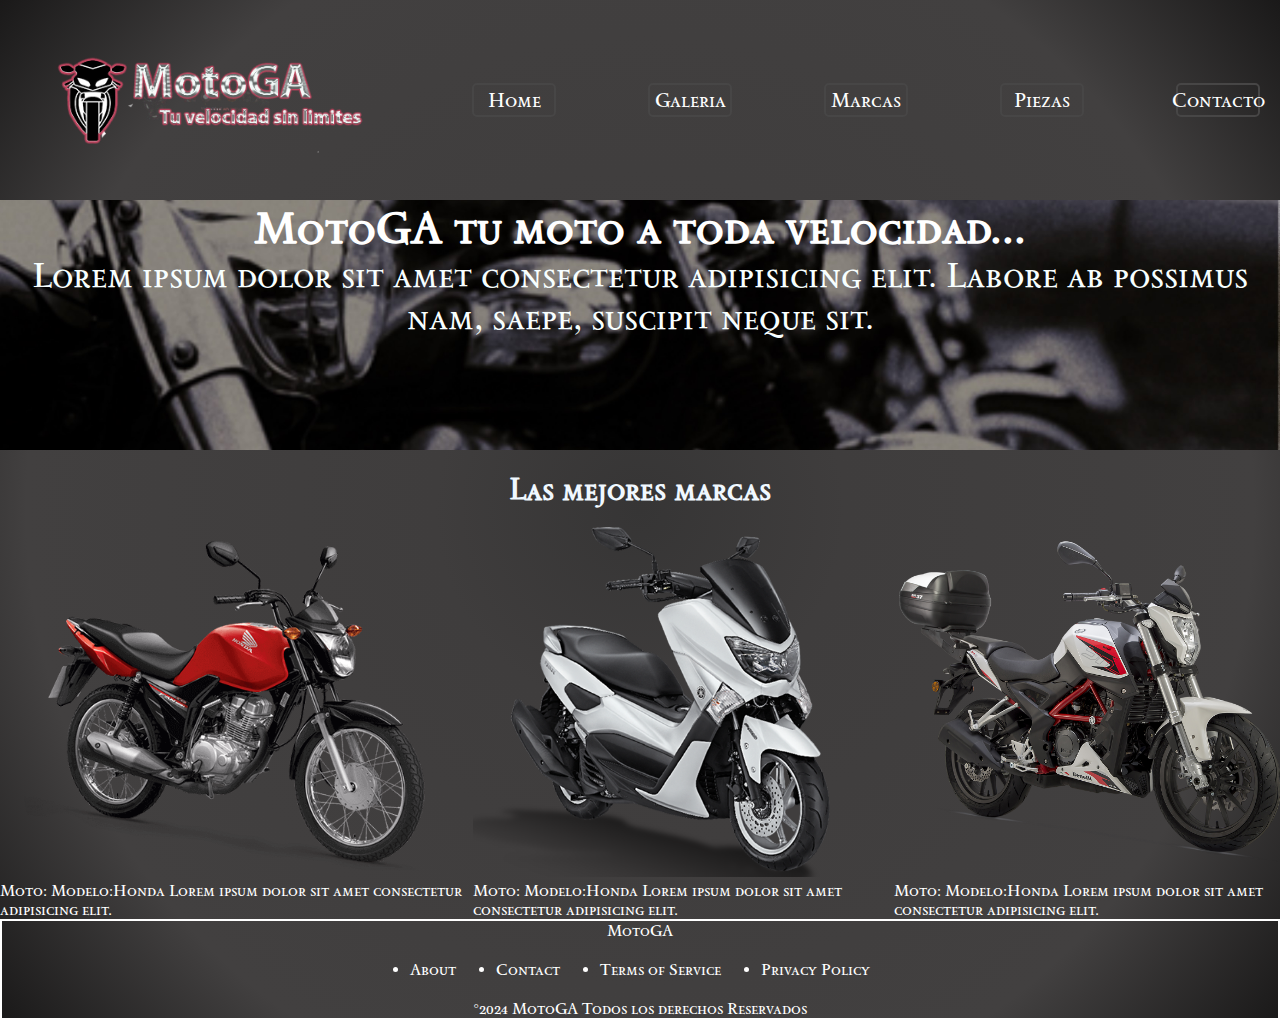
==== index.html @ 1b350fd1 "mi primera subida" ====
<!DOCTYPE html>
<html lang="en">
  <head>
    <meta charset="UTF-8" />
    <meta name="viewport" content="width=device-width, initial-scale=1.0" />
    <title>MotoGA</title>
    <link rel="stylesheet" href="./css/style.css" />
    <link rel="preconnect" href="https://fonts.googleapis.com" />
    <link rel="preconnect" href="https://fonts.gstatic.com" crossorigin />
    <link
      href="https://fonts.googleapis.com/css2?family=Sedan+SC&display=swap"
      rel="stylesheet"
    />
  </head>
  <body>
    <header class="menu-container">
      <nav class="menu">
        <img src="/logo.png" alt="" class="logo" />
        <div class="boton-general">
          <a href="./index.html" class="button">Home</a>
        </div>
        <div class="boton-general">
          <a href="./galeria.html" class="button">Galeria</a>
        </div>
        <div class="boton-general">
          <a href="./marcas.html" class="button">Marcas</a>
        </div>
        <div class="boton-general">
          <a href="./piezas.html" class="button">Piezas</a>
        </div>
        <div class="boton-general">
          <a href="./contacto.html" class="button">Contacto</a>
        </div>
      </nav>
    </header>

    <div class="portadita">
      <div class="texto-portadita">
        <h1>MotoGA tu moto a toda velocidad...</h1>
        <p>
          Lorem ipsum dolor sit amet consectetur adipisicing elit. Labore ab
          possimus nam, saepe, suscipit neque sit.
        </p>
      </div>
    </div>

    <div class="titulitos"><h4>Las mejores marcas</h4></div>

    <section class="section-motos">
      <div class="motos">
        <img src="./multimedia/honda.JPG" alt="Honda" class="motos1" />
        <p>
          Moto: Modelo:Honda Lorem ipsum dolor sit amet consectetur adipisicing
          elit.
        </p>
      </div>
      <div class="motos">
        <img src="./multimedia/Yamaha.JPG" alt="Yamaha" class="motos1" />
        <p>
          Moto: Modelo:Honda Lorem ipsum dolor sit amet consectetur adipisicing
          elit.
        </p>
      </div>
      <div class="motos">
        <img src="./multimedia/Benelli.JPG" alt="Benelli" class="motos1" />
        <p>
          Moto: Modelo:Honda Lorem ipsum dolor sit amet consectetur adipisicing
          elit.
        </p>
      </div>
    </section>

    <footer class="footer-container">
      <div class="titulo-footer">MotoGA</div>
      <div class="zona-botones">
        <div class="boton-footer">
          <ul>
            <li><a href="#"></a>About</li>
          </ul>
        </div>
        <div class="boton-footer">
          <ul>
            <li><a href="#"></a>Contact</li>
          </ul>
        </div>
        <div class="boton-footer">
          <ul>
            <li><a href="#"></a>Terms of Service</li>
          </ul>
        </div>
        <div class="boton-footer">
          <ul>
            <li><a href="#"></a>Privacy Policy</li>
          </ul>
        </div>
      </div>

      <div class="derechos-autor">
        °2024 MotoGA Todos los derechos Reservados
      </div>
    </footer>

    <!-- <div class="publicidad-container">
      <video
        controls
        autoplay
        loop
        src="./multimedia/motos.mp4.mov"
        class="publicidad"
      ></video>
    </div> -->
  </body>
</html>
---- css/style.css ----
* {
  padding: 0;
  margin: 0;
}

/* fondo */

body {
  background: radial-gradient(
    circle,
    rgb(54, 53, 53) 0%,
    rgb(63, 61, 61) 25%,
    rgb(66, 64, 64) 75%,
    rgb(26, 25, 25) 100%
  );

  display: flex;
  flex-direction: column;

  font-family: "Sedan SC", serif;
  font-weight: 400;
  font-style: normal;
}

/* fondo */
@media (min-width: 420px) {
  /* Navbar */

  .menu {
    display: flex;
    align-items: center;
    justify-content: space-between;
  }

  .boton-general {
    border: 2px solid rgb(71, 70, 70);
    border-radius: 5px;
    width: 80px;
    height: 30px;
    display: flex;
    justify-content: center;
    align-items: center;
    margin: 20px;
  }

  .button {
    text-decoration: none;

    font-size: 20px;
    color: rgb(255, 255, 255);
  }

  .logo {
    height: 200px;
    width: 400px;
  }

  /* Navbar */

  .portadita {
    background-image: url("/motos.jpg");
    background-size: cover;
    background-position: center;
    height: 250px;
    position: relative;
    text-align: center;
    justify-content: center;
  }

  .texto-portadita {
    font-size: 35px;
    color: rgb(248, 255, 255);
  }

  .texto-portadita h1 {
    font-size: 45px;
    color: rgb(255, 255, 255);
  }

  .publicidad-container {
    display: flex;
    justify-content: start;
  }

  .publicidad {
    height: 50%;
    width: 100%;
  }

  .titulitos {
    margin: 20px;
    display: flex;
    justify-content: center;
  }

  .titulitos h4 {
    font-size: 30px;
    color: aliceblue;
  }

  .section-motos {
    display: grid;
    grid-template-columns: repeat(3, 1fr);
  }

  .section-motos .motos p {
    color: white;
  }

  .section-motos .motos img.motos1 {
    height: 350px;
  }

  .footer-container {
    border: 2px solid rgb(255, 255, 255);
  }

  .footer-container .titulo-footer {
    display: flex;
    justify-content: center;
    color: white;
  }

  .footer-container .zona-botones {
    display: flex;
    justify-content: center;
  }

  .footer-container .boton-footer {
    margin: 20px;
    color: white;
  }

  .footer-container .derechos-autor {
    display: flex;
    justify-content: center;
    color: white;
  }
}
/* Galeria */
@media (min-width: 420px) {
  .container-galeria {
    display: flex;
    flex-wrap: wrap;
  }

  .foto-galeria {
    margin: 20px;
    padding: 20px;
    border: 1px solid white;
    border-radius: 5px;
  }

  .foto {
    width: 400px;
    height: 300px;
  }

  /* Marcas */

  .marcas-container {
    display: flex;
    justify-content: center;
    align-items: center;
  }

  .marcas-container .marcas {
    margin: 30px;
    padding: 40px;
  }

  .marcas-container .marc {
    font-size: 70px;
    margin: 20px;
  }

  .marcas-container h5 {
    color: aliceblue;
    display: flex;
    justify-content: center;
  }
}
/* Piezas */

.label1 {
  color: white;
}

.filter {
  width: 100px;
}

.filtro-container {
  display: flex;
  justify-content: center;
}

.piecitas {
  display: flex;
  flex-wrap: wrap;
}

.piecitas .item-container {
  display: grid;
  grid-template-columns: repeat(1, 1fr);
  margin: 20px;
  padding: 25px;
}

.piecitas .items {
  height: 200px;
  width: 200px;
}

.piecitas .button-pedir {
  margin-top: 20px;
  text-decoration: none;
  color: aliceblue;
}

/* Contacto */

.contacto-container {
  border: 2px solid white;
  display: flex;
}

.contacto-container .imagen-container {
  width: 50%;
  height: 100vh;
  border: 2px solid white;
  background-image: url(/multimedia/fondo.png);
  background-size: cover;
  background-repeat: no-repeat;
  background-position: center;
  display: flex;
  align-items: center;
}

.contacto-container .titulo-imagen {
  color: rgb(255, 255, 255);
  font-size: 100px;
}

.contacto-container h6 {
  font-size: 20px;
  margin-left: 20px;
}

.contacto-container .container-contacto {
  width: 50%;
  height: 100vh;
  border: 2px solid white;
}

.container-contacto {
  display: flex;
  justify-content: center;
  align-items: center;
}

.cuadro-info {
  border: 1px solid white;
  width: 90%;
  height: 75%;
  text-align: center;
}

.nombre-apellido {
  margin: 20px;
  font-size: 20px;
}

.correo-asunto {
  margin: 20px;
  font-size: 20px;
}

.mess {
  width: 400px;
  height: 200px;
}
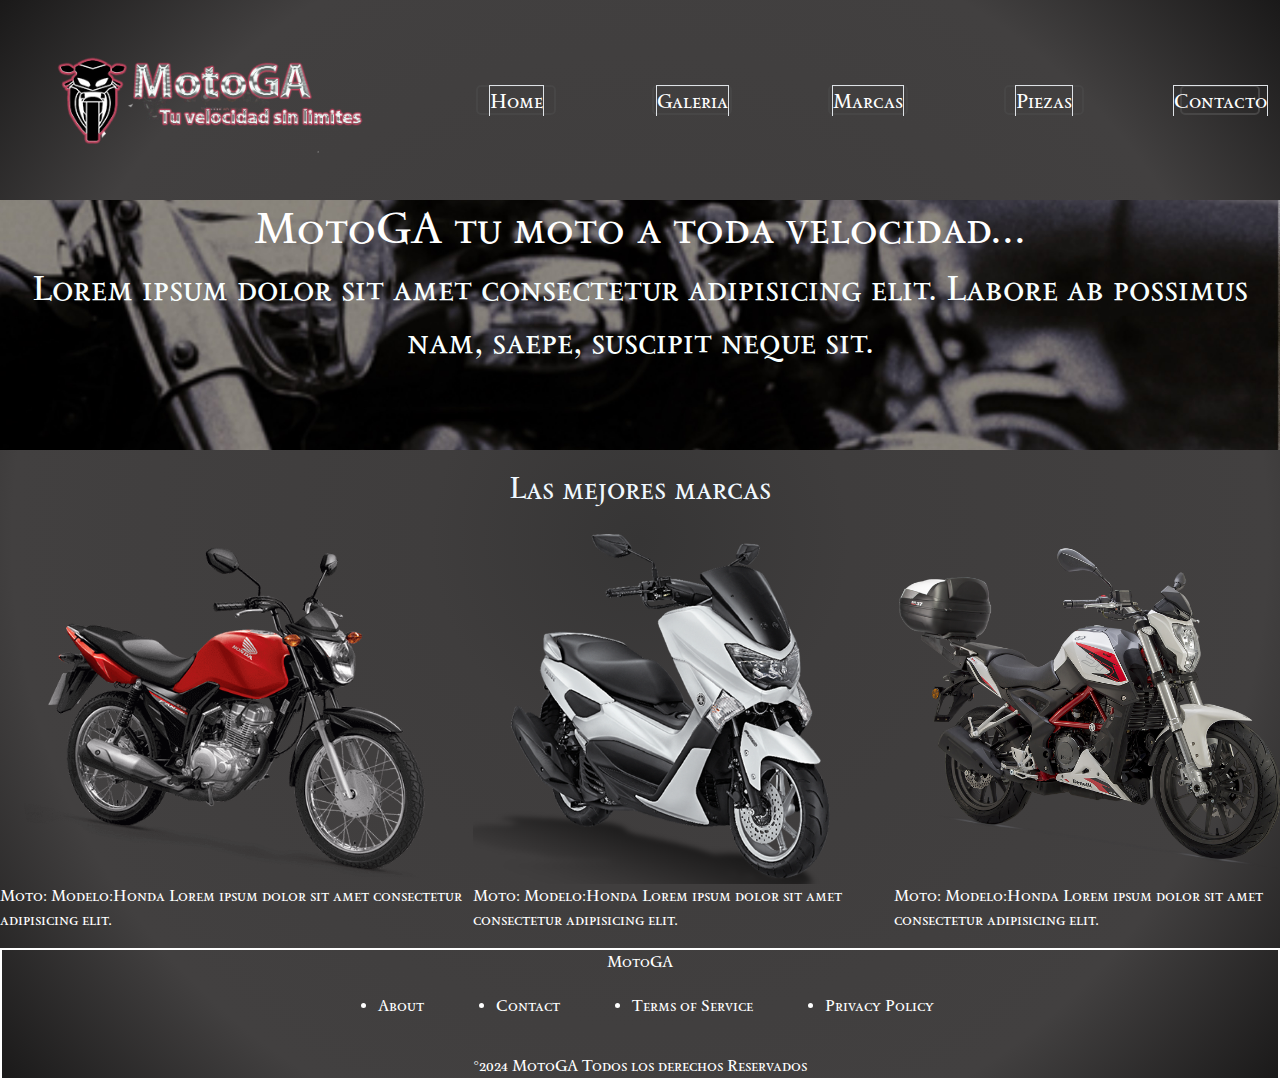
==== commit 3463c957: "listo-todo" ====
--- a/index.html
+++ b/index.html
@@ -11,25 +11,40 @@
       href="https://fonts.googleapis.com/css2?family=Sedan+SC&display=swap"
       rel="stylesheet"
     />
+    <link
+      href="https://cdn.jsdelivr.net/npm/bootstrap@5.3.3/dist/css/bootstrap.min.css"
+      rel="stylesheet"
+      integrity="sha384-QWTKZyjpPEjISv5WaRU9OFeRpok6YctnYmDr5pNlyT2bRjXh0JMhjY6hW+ALEwIH"
+      crossorigin="anonymous"
+    />
   </head>
   <body>
     <header class="menu-container">
       <nav class="menu">
         <img src="/logo.png" alt="" class="logo" />
         <div class="boton-general">
-          <a href="./index.html" class="button">Home</a>
+          <span class="border border-bottom-0">
+            <a href="./index.html" class="button">Home</a>
+          </span>
         </div>
         <div class="boton-general">
-          <a href="./galeria.html" class="button">Galeria</a>
+          <span class="border border-bottom-0">
+            <a href="./galeria.html" class="button">Galeria</a>
+          </span>
         </div>
         <div class="boton-general">
+          <span class="border border-bottom-0">
           <a href="./marcas.html" class="button">Marcas</a>
+        </span>
         </div>
         <div class="boton-general">
+          <span class="border border-bottom-0">
           <a href="./piezas.html" class="button">Piezas</a>
         </div>
         <div class="boton-general">
+          <span class="border border-bottom-0">
           <a href="./contacto.html" class="button">Contacto</a>
+        </span>
         </div>
       </nav>
     </header>
@@ -109,5 +124,11 @@
         class="publicidad"
       ></video>
     </div> -->
+    <script src="script.js"></script>
+    <script
+      src="https://cdn.jsdelivr.net/npm/bootstrap@5.3.3/dist/js/bootstrap.bundle.min.js"
+      integrity="sha384-YvpcrYf0tY3lHB60NNkmXc5s9fDVZLESaAA55NDzOxhy9GkcIdslK1eN7N6jIeHz"
+      crossorigin="anonymous"
+    ></script>
   </body>
 </html>
--- a/css/style.css
+++ b/css/style.css
@@ -1,6 +1,9 @@
 * {
   padding: 0;
   margin: 0;
+  font-family: "Sedan SC", serif;
+  font-weight: 400;
+  font-style: normal;
 }
 
 /* fondo */
@@ -16,10 +19,6 @@
 
   display: flex;
   flex-direction: column;
-
-  font-family: "Sedan SC", serif;
-  font-weight: 400;
-  font-style: normal;
 }
 
 /* fondo */
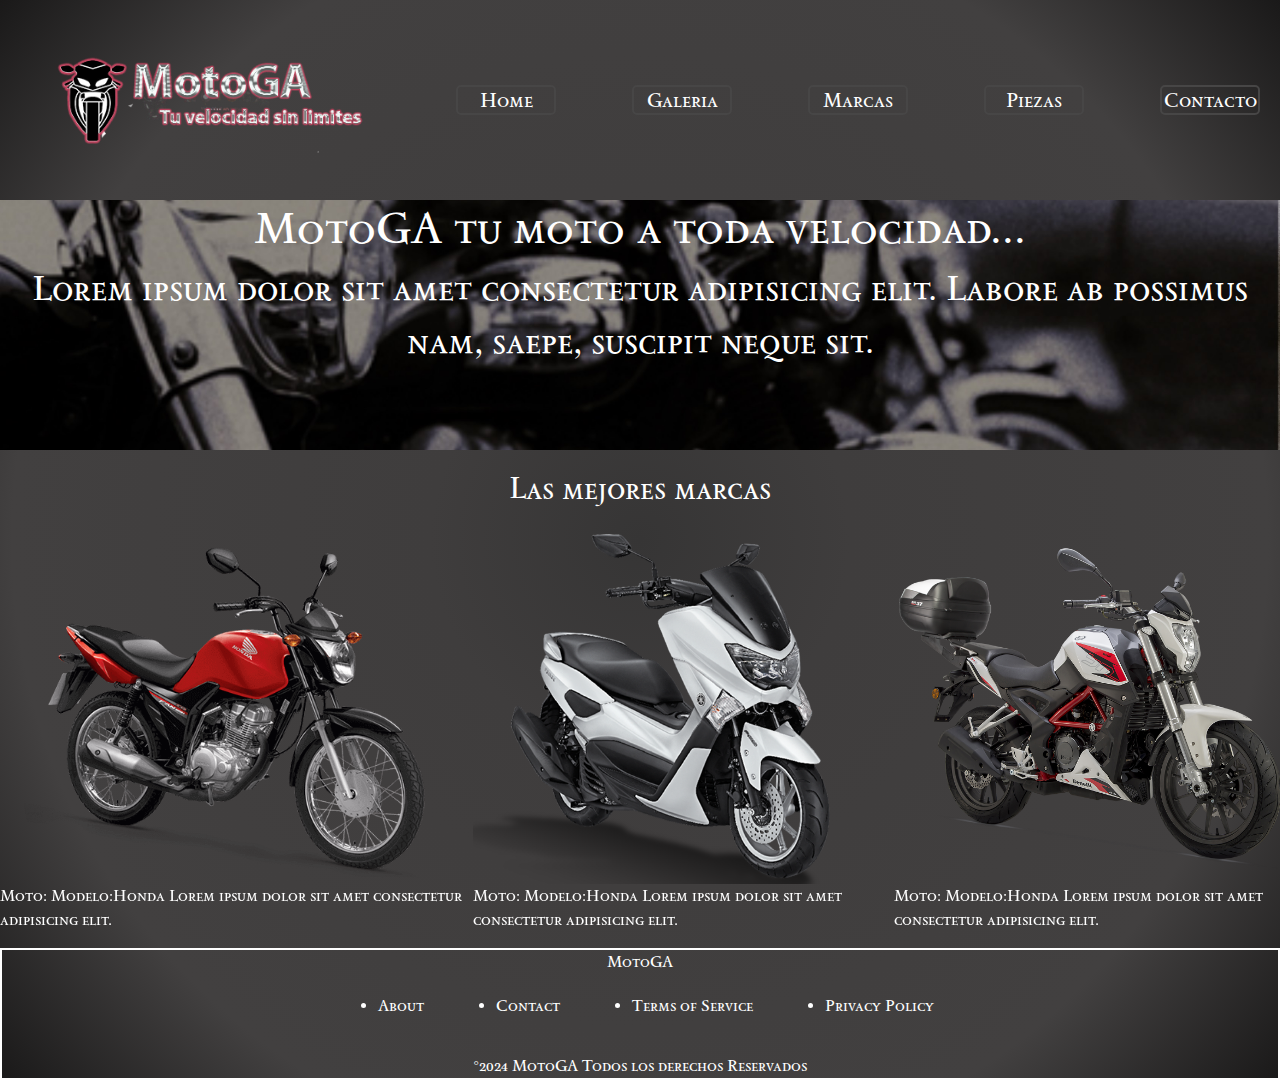
==== commit 47424d81: "sass" ====
--- a/index.html
+++ b/index.html
@@ -4,7 +4,7 @@
     <meta charset="UTF-8" />
     <meta name="viewport" content="width=device-width, initial-scale=1.0" />
     <title>MotoGA</title>
-    <link rel="stylesheet" href="./css/style.css" />
+    <link rel="stylesheet" href="./css/styles.css" />
     <link rel="preconnect" href="https://fonts.googleapis.com" />
     <link rel="preconnect" href="https://fonts.gstatic.com" crossorigin />
     <link
@@ -17,40 +17,39 @@
       integrity="sha384-QWTKZyjpPEjISv5WaRU9OFeRpok6YctnYmDr5pNlyT2bRjXh0JMhjY6hW+ALEwIH"
       crossorigin="anonymous"
     />
+    <link href="https://unpkg.com/aos@2.3.1/dist/aos.css" rel="stylesheet" />
+    <link
+      rel="stylesheet"
+      href="https://cdnjs.cloudflare.com/ajax/libs/animate.css/4.1.1/animate.min.css"
+    />
+    <script src="https://unpkg.com/aos@2.3.1/dist/aos.js"></script>
   </head>
   <body>
     <header class="menu-container">
       <nav class="menu">
-        <img src="/logo.png" alt="" class="logo" />
-        <div class="boton-general">
-          <span class="border border-bottom-0">
-            <a href="./index.html" class="button">Home</a>
-          </span>
+        <div data-aos="fade-right">
+          <img src="./multimedia/logo.png" alt="" class="logo" />
         </div>
         <div class="boton-general">
-          <span class="border border-bottom-0">
-            <a href="./galeria.html" class="button">Galeria</a>
-          </span>
+          <a href="./index.html" class="button">Home</a>
         </div>
         <div class="boton-general">
-          <span class="border border-bottom-0">
-          <a href="./marcas.html" class="button">Marcas</a>
-        </span>
+          <a href="./paginas/galeria.html" class="button">Galeria</a>
         </div>
         <div class="boton-general">
-          <span class="border border-bottom-0">
-          <a href="./piezas.html" class="button">Piezas</a>
+          <a href="./paginas/marcas.html" class="button">Marcas</a>
         </div>
         <div class="boton-general">
-          <span class="border border-bottom-0">
-          <a href="./contacto.html" class="button">Contacto</a>
-        </span>
+          <a href="./paginas/piezas.html" class="button">Piezas</a>
+        </div>
+        <div class="boton-general">
+          <a href="./paginas/contacto.html" class="button">Contacto</a>
         </div>
       </nav>
     </header>
 
     <div class="portadita">
-      <div class="texto-portadita">
+      <div class="animate__animated animate__slideInUp texto-portadita">
         <h1>MotoGA tu moto a toda velocidad...</h1>
         <p>
           Lorem ipsum dolor sit amet consectetur adipisicing elit. Labore ab
@@ -62,26 +61,33 @@
     <div class="titulitos"><h4>Las mejores marcas</h4></div>
 
     <section class="section-motos">
-      <div class="motos">
-        <img src="./multimedia/honda.JPG" alt="Honda" class="motos1" />
-        <p>
-          Moto: Modelo:Honda Lorem ipsum dolor sit amet consectetur adipisicing
-          elit.
-        </p>
+      <div data-aos="zoom-in">
+        <div class="motos">
+          <img src="./multimedia/honda.JPG" alt="Honda" class="motos1" />
+
+          <p>
+            Moto: Modelo:Honda Lorem ipsum dolor sit amet consectetur
+            adipisicing elit.
+          </p>
+        </div>
       </div>
-      <div class="motos">
-        <img src="./multimedia/Yamaha.JPG" alt="Yamaha" class="motos1" />
-        <p>
-          Moto: Modelo:Honda Lorem ipsum dolor sit amet consectetur adipisicing
-          elit.
-        </p>
+      <div data-aos="zoom-in">
+        <div class="motos">
+          <img src="./multimedia/Yamaha.JPG" alt="Yamaha" class="motos1" />
+          <p>
+            Moto: Modelo:Honda Lorem ipsum dolor sit amet consectetur
+            adipisicing elit.
+          </p>
+        </div>
       </div>
-      <div class="motos">
-        <img src="./multimedia/Benelli.JPG" alt="Benelli" class="motos1" />
-        <p>
-          Moto: Modelo:Honda Lorem ipsum dolor sit amet consectetur adipisicing
-          elit.
-        </p>
+      <div data-aos="zoom-in">
+        <div class="motos">
+          <img src="./multimedia/Benelli.JPG" alt="Benelli" class="motos1" />
+          <p>
+            Moto: Modelo:Honda Lorem ipsum dolor sit amet consectetur
+            adipisicing elit.
+          </p>
+        </div>
       </div>
     </section>
 
@@ -115,16 +121,9 @@
       </div>
     </footer>
 
-    <!-- <div class="publicidad-container">
-      <video
-        controls
-        autoplay
-        loop
-        src="./multimedia/motos.mp4.mov"
-        class="publicidad"
-      ></video>
-    </div> -->
-    <script src="script.js"></script>
+    <script>
+      AOS.init();
+    </script>
     <script
       src="https://cdn.jsdelivr.net/npm/bootstrap@5.3.3/dist/js/bootstrap.bundle.min.js"
       integrity="sha384-YvpcrYf0tY3lHB60NNkmXc5s9fDVZLESaAA55NDzOxhy9GkcIdslK1eN7N6jIeHz"
--- a/css/styles.css
+++ b/css/styles.css
@@ -0,0 +1,299 @@
+* {
+  padding: 0;
+  margin: 0;
+  font-family: "Sedan SC", serif;
+  font-weight: 400;
+  font-style: normal;
+}
+
+/* fondo */
+body {
+  background: radial-gradient(circle, rgb(54, 53, 53) 0%, rgb(63, 61, 61) 25%, rgb(66, 64, 64) 75%, rgb(26, 25, 25) 100%);
+  display: flex;
+  flex-direction: column;
+}
+
+/* fondo */
+/* Navbar */
+.menu {
+  display: flex;
+  align-items: center;
+  justify-content: space-between;
+}
+
+.boton-general {
+  border: 2px solid rgb(71, 70, 70);
+  border-radius: 5px;
+  width: 100px;
+  height: 30px;
+  display: flex;
+  justify-content: center;
+  align-items: center;
+  margin: 20px;
+  animation-name: efecto_boton;
+  animation-iteration-count: infinite;
+  animation-timing-function: ease-in;
+  animation-duration: 2s;
+}
+
+.button {
+  text-decoration: none;
+  font-size: 20px;
+  color: rgb(255, 255, 255);
+}
+
+.logo {
+  height: 200px;
+  width: 400px;
+}
+
+/* Navbar */
+@keyframes efecto_boton {
+  from {
+    border: 2px solid rgb(221, 193, 204);
+  }
+  to {
+    border: 3px solid rgb(156, 20, 38);
+  }
+}
+.portadita {
+  background-image: url("/motos.jpg");
+  background-size: cover;
+  background-position: center;
+  height: 250px;
+  position: relative;
+  text-align: center;
+  justify-content: center;
+}
+
+.texto-portadita {
+  font-size: 35px;
+  color: rgb(255, 255, 255);
+}
+
+.texto-portadita h1 {
+  font-size: 45px;
+  color: rgb(255, 255, 255);
+}
+
+.publicidad-container {
+  display: flex;
+  justify-content: start;
+}
+
+.publicidad {
+  height: 50%;
+  width: 100%;
+}
+
+.titulitos {
+  margin: 20px;
+  display: flex;
+  justify-content: center;
+}
+
+.titulitos h4 {
+  font-size: 30px;
+  color: rgb(255, 255, 255);
+}
+
+.section-motos {
+  display: grid;
+  grid-template-columns: repeat(3, 1fr);
+}
+
+.section-motos .motos p {
+  color: rgb(255, 255, 255);
+}
+
+.section-motos .motos img.motos1 {
+  height: 350px;
+}
+
+/* Galeria */
+.container-galeria {
+  display: flex;
+  flex-wrap: wrap;
+}
+
+.foto-galeria {
+  margin: 20px;
+  padding: 20px;
+  border: 1px solid white;
+  border-radius: 5px;
+}
+
+.foto {
+  width: 350px;
+  height: 250px;
+}
+
+/* Marcas */
+.marcas-container {
+  display: flex;
+  justify-content: center;
+  align-items: center;
+}
+
+.marcas-container .marcas {
+  margin: 30px;
+  padding: 40px;
+}
+
+.marcas-container .marc {
+  font-size: 70px;
+  margin: 20px;
+}
+
+.marcas-container h5 {
+  color: aliceblue;
+  display: flex;
+  justify-content: center;
+}
+
+/* Piezas */
+.label1 {
+  color: white;
+}
+
+.filter {
+  width: 100px;
+}
+
+.filtro-container {
+  display: flex;
+  justify-content: center;
+}
+
+.piecitas {
+  display: flex;
+  flex-wrap: wrap;
+}
+
+.piecitas .item-container {
+  display: grid;
+  grid-template-columns: repeat(1, 1fr);
+  margin: 20px;
+  padding: 25px;
+}
+
+.piecitas .items {
+  height: 200px;
+  width: 200px;
+}
+
+.piecitas .button-pedir {
+  margin-top: 20px;
+  text-decoration: none;
+  color: aliceblue;
+}
+
+/* Contacto */
+.contacto-container {
+  border: 2px solid rgb(255, 255, 255);
+  display: flex;
+}
+
+.contacto-container .imagen-container {
+  width: 50%;
+  height: 100vh;
+  border: 2px solid rgb(255, 255, 255);
+  background-image: url(/multimedia/fondo.png);
+  background-size: cover;
+  background-repeat: no-repeat;
+  background-position: center;
+  display: flex;
+  align-items: center;
+}
+
+.contacto-container .titulo-imagen {
+  color: rgb(255, 255, 255);
+  font-size: 100px;
+}
+
+.contacto-container h6 {
+  font-size: 20px;
+  margin-left: 20px;
+}
+
+.contacto-container .container-contacto {
+  width: 50%;
+  height: 100vh;
+  border: 2px solid rgb(255, 255, 255);
+}
+
+.container-contacto {
+  display: flex;
+  justify-content: center;
+  align-items: center;
+}
+
+.cuadro-info {
+  border: 1px solid rgb(255, 255, 255);
+  width: 90%;
+  height: 75%;
+  text-align: center;
+}
+
+.nombre-apellido {
+  margin: 20px;
+  font-size: 20px;
+}
+
+.correo-asunto {
+  margin: 20px;
+  font-size: 20px;
+}
+
+.mess {
+  width: 400px;
+  height: 200px;
+}
+
+.footer-container {
+  border: 2px solid rgb(255, 255, 255);
+}
+
+.footer-container .titulo-footer {
+  display: flex;
+  justify-content: center;
+  color: rgb(255, 255, 255);
+}
+
+.footer-container .zona-botones {
+  display: flex;
+  justify-content: center;
+}
+
+.footer-container .boton-footer {
+  margin: 20px;
+  color: rgb(255, 255, 255);
+}
+
+.footer-container .derechos-autor {
+  display: flex;
+  justify-content: center;
+  color: rgb(255, 255, 255);
+}
+
+/* RESPONSIVE Index y Galeria */
+@media (max-width: 768px) {
+  .section-motos {
+    grid-template-columns: 1fr;
+  }
+  .menu {
+    flex-direction: column;
+  }
+  .portadita {
+    height: auto;
+  }
+  .footer-container .zona-botones {
+    border: 2px solid rgb(255, 255, 255);
+    flex-direction: column;
+  }
+  .piecitas {
+    flex-direction: column;
+  }
+}
+
+/*# sourceMappingURL=styles.css.map */
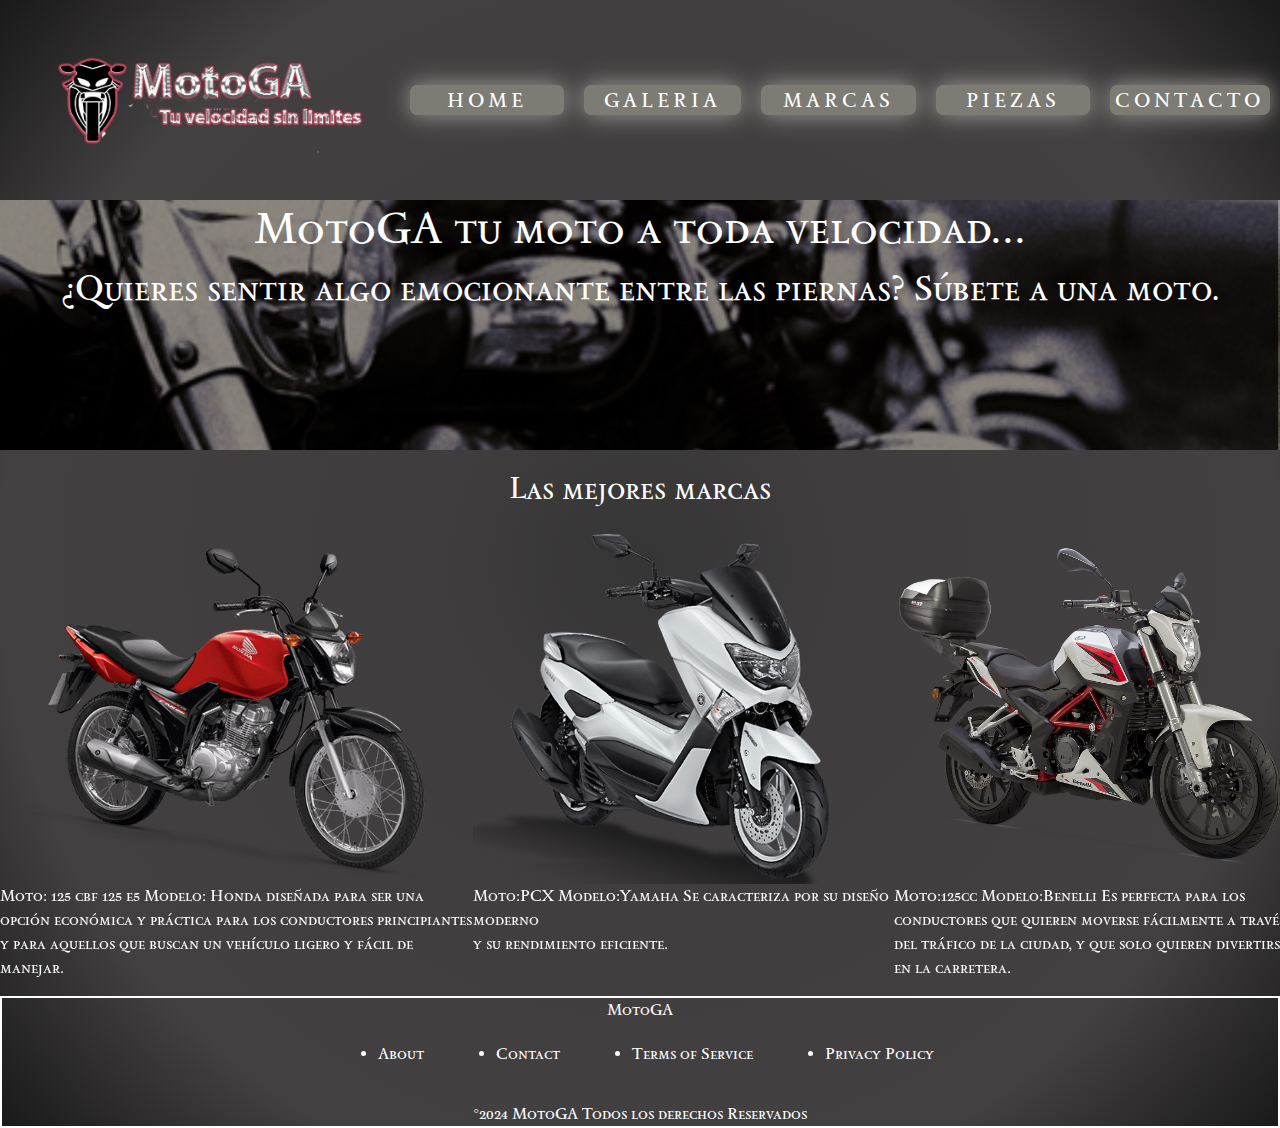
==== commit f4f3c9b3: "correccion1" ====
--- a/index.html
+++ b/index.html
@@ -52,8 +52,7 @@
       <div class="animate__animated animate__slideInUp texto-portadita">
         <h1>MotoGA tu moto a toda velocidad...</h1>
         <p>
-          Lorem ipsum dolor sit amet consectetur adipisicing elit. Labore ab
-          possimus nam, saepe, suscipit neque sit.
+          ¿Quieres sentir algo emocionante entre las piernas? Súbete a una moto.
         </p>
       </div>
     </div>
@@ -66,8 +65,9 @@
           <img src="./multimedia/honda.JPG" alt="Honda" class="motos1" />
 
           <p>
-            Moto: Modelo:Honda Lorem ipsum dolor sit amet consectetur
-            adipisicing elit.
+            Moto: 125 cbf 125 e5 Modelo: Honda diseñada para ser una opción
+            económica y práctica para los conductores principiantes y para
+            aquellos que buscan un vehículo ligero y fácil de manejar.
           </p>
         </div>
       </div>
@@ -75,8 +75,8 @@
         <div class="motos">
           <img src="./multimedia/Yamaha.JPG" alt="Yamaha" class="motos1" />
           <p>
-            Moto: Modelo:Honda Lorem ipsum dolor sit amet consectetur
-            adipisicing elit.
+            Moto:PCX Modelo:Yamaha Se caracteriza por su diseño moderno <br />
+            y su rendimiento eficiente.
           </p>
         </div>
       </div>
@@ -84,8 +84,9 @@
         <div class="motos">
           <img src="./multimedia/Benelli.JPG" alt="Benelli" class="motos1" />
           <p>
-            Moto: Modelo:Honda Lorem ipsum dolor sit amet consectetur
-            adipisicing elit.
+            Moto:125cc Modelo:Benelli Es perfecta para los conductores que
+            quieren moverse fácilmente a través del tráfico de la ciudad, y que
+            solo quieren divertirse en la carretera.
           </p>
         </div>
       </div>
--- a/css/styles.css
+++ b/css/styles.css
@@ -22,18 +22,31 @@
 }
 
 .boton-general {
-  border: 2px solid rgb(71, 70, 70);
-  border-radius: 5px;
-  width: 100px;
+  width: 160px;
   height: 30px;
   display: flex;
   justify-content: center;
   align-items: center;
-  margin: 20px;
-  animation-name: efecto_boton;
-  animation-iteration-count: infinite;
-  animation-timing-function: ease-in;
-  animation-duration: 2s;
+  margin: 10px;
+  padding: 10px 20px;
+  border: none;
+  font-size: 17px;
+  color: #fff;
+  border-radius: 7px;
+  letter-spacing: 4px;
+  font-weight: 700;
+  text-transform: uppercase;
+  transition: 0.5s;
+  transition-property: box-shadow;
+}
+
+.boton-general {
+  background: rgb(124, 124, 116);
+  box-shadow: 0 0 25px rgb(163, 162, 160);
+}
+
+.boton-general:hover {
+  box-shadow: 0 0 5px rgb(190, 120, 27), 0 0 25px rgb(209, 162, 74), 0 0 50px rgb(206, 142, 45), 0 0 100px rgb(223, 133, 32);
 }
 
 .button {
@@ -48,14 +61,6 @@
 }
 
 /* Navbar */
-@keyframes efecto_boton {
-  from {
-    border: 2px solid rgb(221, 193, 204);
-  }
-  to {
-    border: 3px solid rgb(156, 20, 38);
-  }
-}
 .portadita {
   background-image: url("/motos.jpg");
   background-size: cover;
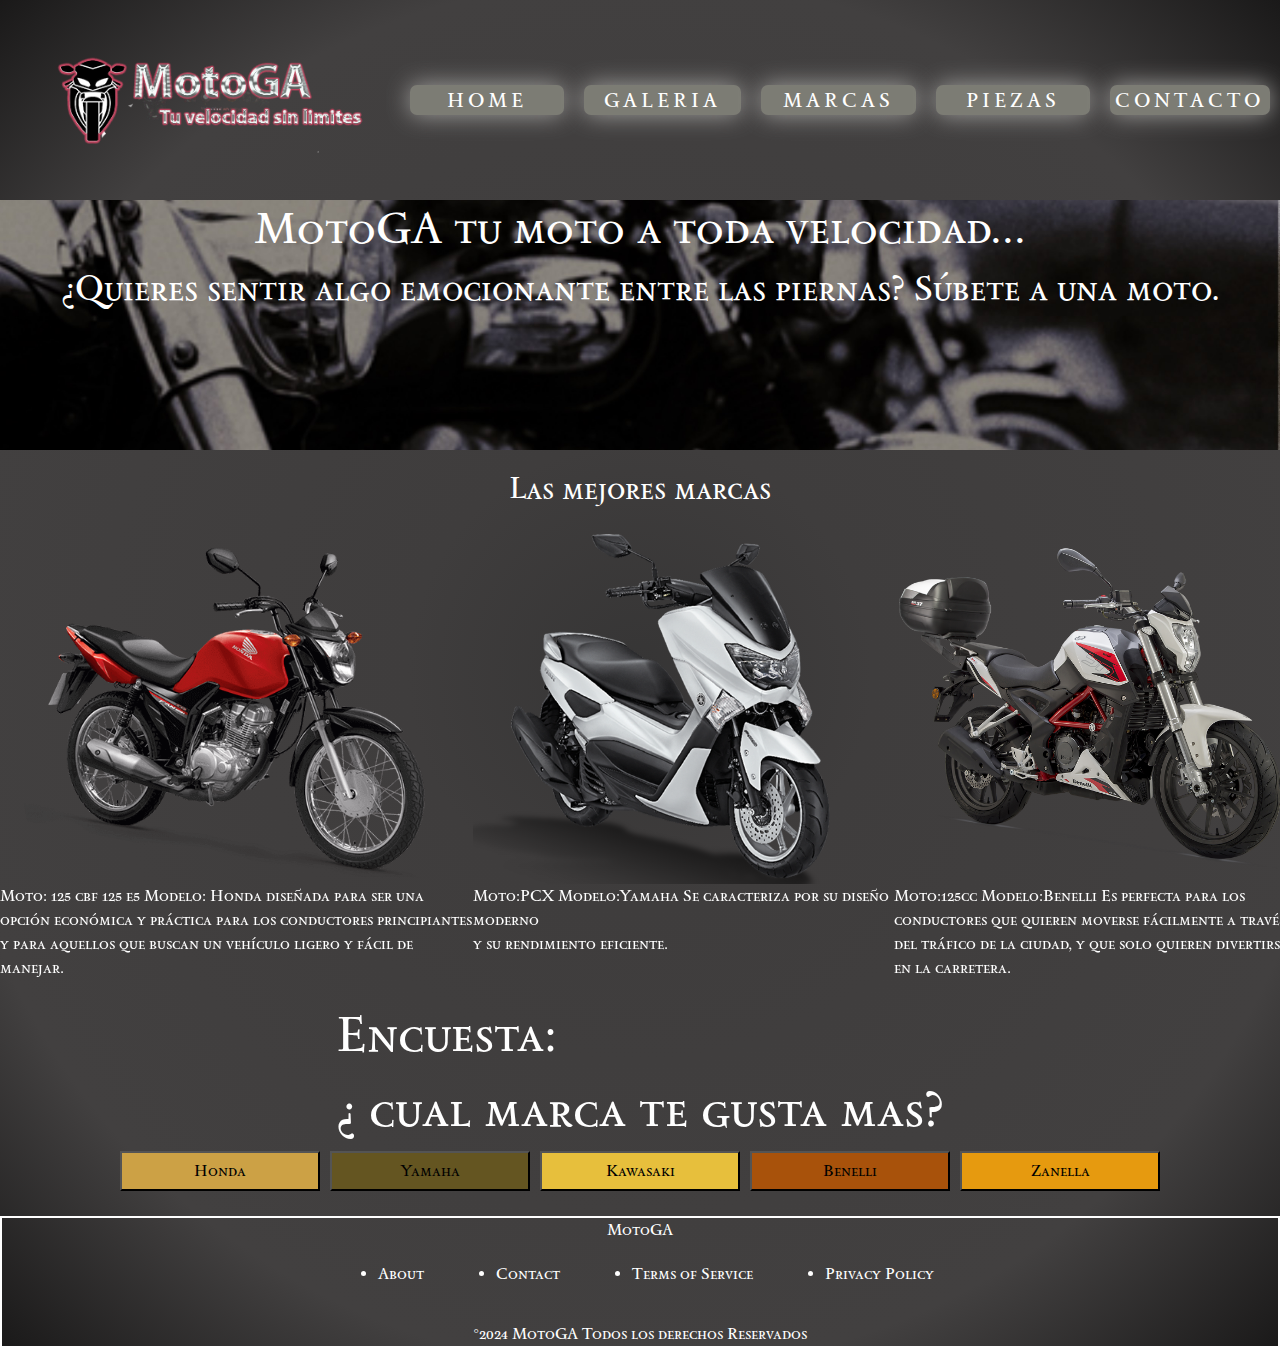
==== commit 20ab6243: "correccion3" ====
--- a/index.html
+++ b/index.html
@@ -28,7 +28,7 @@
     <header class="menu-container">
       <nav class="menu">
         <div data-aos="fade-right">
-          <img src="./multimedia/logo.png" alt="" class="logo" />
+          <img src="./multimedia/logo.png" alt="logo" class="logo" />
         </div>
         <div class="boton-general">
           <a href="./index.html" class="button">Home</a>
@@ -47,51 +47,63 @@
         </div>
       </nav>
     </header>
-
-    <div class="portadita">
-      <div class="animate__animated animate__slideInUp texto-portadita">
-        <h1>MotoGA tu moto a toda velocidad...</h1>
-        <p>
-          ¿Quieres sentir algo emocionante entre las piernas? Súbete a una moto.
-        </p>
-      </div>
-    </div>
-
-    <div class="titulitos"><h4>Las mejores marcas</h4></div>
-
-    <section class="section-motos">
-      <div data-aos="zoom-in">
-        <div class="motos">
-          <img src="./multimedia/honda.JPG" alt="Honda" class="motos1" />
-
+    <main>
+      <div class="portadita">
+        <div class="animate__animated animate__slideInUp texto-portadita">
+          <h1>MotoGA tu moto a toda velocidad...</h1>
           <p>
-            Moto: 125 cbf 125 e5 Modelo: Honda diseñada para ser una opción
-            económica y práctica para los conductores principiantes y para
-            aquellos que buscan un vehículo ligero y fácil de manejar.
+            ¿Quieres sentir algo emocionante entre las piernas? Súbete a una
+            moto.
           </p>
         </div>
       </div>
-      <div data-aos="zoom-in">
-        <div class="motos">
-          <img src="./multimedia/Yamaha.JPG" alt="Yamaha" class="motos1" />
-          <p>
-            Moto:PCX Modelo:Yamaha Se caracteriza por su diseño moderno <br />
-            y su rendimiento eficiente.
-          </p>
+
+      <div class="titulitos"><h4>Las mejores marcas</h4></div>
+
+      <section class="section-motos">
+        <div data-aos="zoom-in">
+          <div class="motos">
+            <img src="./multimedia/honda.JPG" alt="Honda" class="motos1" />
+
+            <p>
+              Moto: 125 cbf 125 e5 Modelo: Honda diseñada para ser una opción
+              económica y práctica para los conductores principiantes y para
+              aquellos que buscan un vehículo ligero y fácil de manejar.
+            </p>
+          </div>
         </div>
-      </div>
-      <div data-aos="zoom-in">
-        <div class="motos">
-          <img src="./multimedia/Benelli.JPG" alt="Benelli" class="motos1" />
-          <p>
-            Moto:125cc Modelo:Benelli Es perfecta para los conductores que
-            quieren moverse fácilmente a través del tráfico de la ciudad, y que
-            solo quieren divertirse en la carretera.
-          </p>
+        <div data-aos="zoom-in">
+          <div class="motos">
+            <img src="./multimedia/Yamaha.JPG" alt="Yamaha" class="motos1" />
+            <p>
+              Moto:PCX Modelo:Yamaha Se caracteriza por su diseño moderno <br />
+              y su rendimiento eficiente.
+            </p>
+          </div>
         </div>
-      </div>
-    </section>
-
+        <div data-aos="zoom-in">
+          <div class="motos">
+            <img src="./multimedia/Benelli.JPG" alt="Benelli" class="motos1" />
+            <p>
+              Moto:125cc Modelo:Benelli Es perfecta para los conductores que
+              quieren moverse fácilmente a través del tráfico de la ciudad, y
+              que solo quieren divertirse en la carretera.
+            </p>
+          </div>
+        </div>
+      </section>
+      <h8
+        >Encuesta: <br />
+        ¿ cual marca te gusta mas?
+      </h8>
+      <section class="cuadro-encuesta">
+        <button class="boton-1 boton">Honda</button>
+        <button class="boton-2 boton">Yamaha</button>
+        <button class="boton-3 boton">Kawasaki</button>
+        <button class="boton-4 boton">Benelli</button>
+        <button class="boton-5 boton">Zanella</button>
+      </section>
+    </main>
     <footer class="footer-container">
       <div class="titulo-footer">MotoGA</div>
       <div class="zona-botones">
--- a/css/styles.css
+++ b/css/styles.css
@@ -1,3 +1,4 @@
+@charset "UTF-8";
 * {
   padding: 0;
   margin: 0;
@@ -13,15 +14,22 @@
   flex-direction: column;
 }
 
-/* fondo */
 /* Navbar */
 .menu {
   display: flex;
   align-items: center;
   justify-content: space-between;
 }
-
-.boton-general {
+.menu .logo {
+  height: 200px;
+  width: 400px;
+}
+.menu .button {
+  text-decoration: none;
+  font-size: 20px;
+  color: rgb(255, 255, 255);
+}
+.menu .boton-general {
   width: 160px;
   height: 30px;
   display: flex;
@@ -38,31 +46,38 @@
   text-transform: uppercase;
   transition: 0.5s;
   transition-property: box-shadow;
-}
-
-.boton-general {
   background: rgb(124, 124, 116);
   box-shadow: 0 0 25px rgb(163, 162, 160);
 }
-
-.boton-general:hover {
+.menu .boton-general:hover {
   box-shadow: 0 0 5px rgb(190, 120, 27), 0 0 25px rgb(209, 162, 74), 0 0 50px rgb(206, 142, 45), 0 0 100px rgb(223, 133, 32);
 }
 
-.button {
-  text-decoration: none;
-  font-size: 20px;
-  color: rgb(255, 255, 255);
-}
-
-.logo {
-  height: 200px;
-  width: 400px;
-}
-
-/* Navbar */
+/* Botones */
+.boton {
+  width: 200px;
+  margin: 5px;
+  height: 40px;
+}
+.boton.boton-1 {
+  background-color: #cca145;
+}
+.boton.boton-2 {
+  background-color: #645521;
+}
+.boton.boton-3 {
+  background-color: #e7bf3c;
+}
+.boton.boton-4 {
+  background-color: #a8520b;
+}
+.boton.boton-5 {
+  background-color: #e69a0f;
+}
+
+/* Portada */
 .portadita {
-  background-image: url("/motos.jpg");
+  background-image: url("../multimedia/motos.jpg");
   background-size: cover;
   background-position: center;
   height: 250px;
@@ -70,65 +85,80 @@
   text-align: center;
   justify-content: center;
 }
-
-.texto-portadita {
+.portadita .texto-portadita {
   font-size: 35px;
   color: rgb(255, 255, 255);
 }
-
-.texto-portadita h1 {
+.portadita .texto-portadita h1 {
   font-size: 45px;
   color: rgb(255, 255, 255);
 }
 
+/* Publicidad */
 .publicidad-container {
   display: flex;
   justify-content: start;
 }
-
-.publicidad {
+.publicidad-container .publicidad {
   height: 50%;
   width: 100%;
 }
 
+/* Títulos */
 .titulitos {
   margin: 20px;
   display: flex;
   justify-content: center;
 }
-
 .titulitos h4 {
   font-size: 30px;
   color: rgb(255, 255, 255);
 }
 
+/* Sección de Motos */
 .section-motos {
   display: grid;
   grid-template-columns: repeat(3, 1fr);
 }
-
 .section-motos .motos p {
   color: rgb(255, 255, 255);
 }
-
 .section-motos .motos img.motos1 {
   height: 350px;
 }
 
+/* Encuesta */
+h8 {
+  font-size: 50px;
+  display: flex;
+  align-items: center;
+  justify-content: center;
+  color: white;
+}
+
+.cuadro-encuesta {
+  display: flex;
+  align-items: center;
+  justify-content: center;
+  padding-bottom: 20px;
+}
+
 /* Galeria */
 .container-galeria {
   display: flex;
   flex-wrap: wrap;
 }
-
-.foto-galeria {
+.container-galeria .foto-galeria {
   margin: 20px;
   padding: 20px;
   border: 1px solid white;
   border-radius: 5px;
 }
-
-.foto {
+.container-galeria .foto-galeria .card-img-top {
+  height: 300px;
+  width: 300px;
+}
+.container-galeria .foto-galeria .foto {
   width: 350px;
   height: 250px;
 }
@@ -139,17 +169,14 @@
   justify-content: center;
   align-items: center;
 }
-
 .marcas-container .marcas {
   margin: 30px;
   padding: 40px;
 }
-
 .marcas-container .marc {
   font-size: 70px;
   margin: 20px;
 }
-
 .marcas-container h5 {
   color: aliceblue;
   display: flex;
@@ -168,26 +195,25 @@
 .filtro-container {
   display: flex;
   justify-content: center;
+  align-items: center;
 }
 
 .piecitas {
   display: flex;
+  align-items: center;
   flex-wrap: wrap;
 }
-
 .piecitas .item-container {
   display: grid;
   grid-template-columns: repeat(1, 1fr);
   margin: 20px;
   padding: 25px;
 }
-
-.piecitas .items {
+.piecitas .item-container .items {
   height: 200px;
   width: 200px;
 }
-
-.piecitas .button-pedir {
+.piecitas .item-container .button-pedir {
   margin-top: 20px;
   text-decoration: none;
   color: aliceblue;
@@ -198,7 +224,6 @@
   border: 2px solid rgb(255, 255, 255);
   display: flex;
 }
-
 .contacto-container .imagen-container {
   width: 50%;
   height: 100vh;
@@ -210,78 +235,60 @@
   display: flex;
   align-items: center;
 }
-
-.contacto-container .titulo-imagen {
-  color: rgb(255, 255, 255);
-  font-size: 100px;
-}
-
+.contacto-container .imagen-container .titulo-imagen {
+  color: rgb(255, 255, 255);
+  font-size: 70px;
+}
 .contacto-container h6 {
   font-size: 20px;
   margin-left: 20px;
 }
-
 .contacto-container .container-contacto {
   width: 50%;
   height: 100vh;
   border: 2px solid rgb(255, 255, 255);
-}
-
-.container-contacto {
-  display: flex;
-  justify-content: center;
-  align-items: center;
-}
-
-.cuadro-info {
-  border: 1px solid rgb(255, 255, 255);
+  display: flex;
+  justify-content: center;
+  align-items: center;
+}
+.contacto-container .container-contacto .cuadro-info {
   width: 90%;
   height: 75%;
   text-align: center;
 }
-
-.nombre-apellido {
+.contacto-container .container-contacto .cuadro-info .nombre-apellido,
+.contacto-container .container-contacto .cuadro-info .correo-asunto {
   margin: 20px;
   font-size: 20px;
 }
-
-.correo-asunto {
-  margin: 20px;
-  font-size: 20px;
-}
-
-.mess {
-  width: 400px;
+.contacto-container .container-contacto .cuadro-info .mess {
+  width: 300px;
   height: 200px;
 }
 
 .footer-container {
   border: 2px solid rgb(255, 255, 255);
 }
-
 .footer-container .titulo-footer {
   display: flex;
   justify-content: center;
   color: rgb(255, 255, 255);
 }
-
 .footer-container .zona-botones {
   display: flex;
   justify-content: center;
 }
-
-.footer-container .boton-footer {
-  margin: 20px;
-  color: rgb(255, 255, 255);
-}
-
+.footer-container .zona-botones .boton-footer {
+  margin: 20px;
+  color: rgb(255, 255, 255);
+}
 .footer-container .derechos-autor {
   display: flex;
   justify-content: center;
   color: rgb(255, 255, 255);
 }
 
-/* RESPONSIVE Index y Galeria */
+/* RESPONSIVE */
 @media (max-width: 768px) {
   .section-motos {
     grid-template-columns: 1fr;
@@ -299,6 +306,26 @@
   .piecitas {
     flex-direction: column;
   }
+  .filtro-container {
+    flex-direction: column;
+  }
+  .contacto-container {
+    flex-direction: column;
+    align-items: center;
+  }
+  .contacto-container .imagen-container,
+  .contacto-container .container-contacto {
+    border: none;
+    flex: 1 1 100%;
+    max-width: 100%;
+    flex-direction: column;
+  }
+  .cuadro-encuesta {
+    flex-direction: column;
+  }
+  .cuadro-info {
+    justify-content: center;
+  }
 }
 
 /*# sourceMappingURL=styles.css.map */
